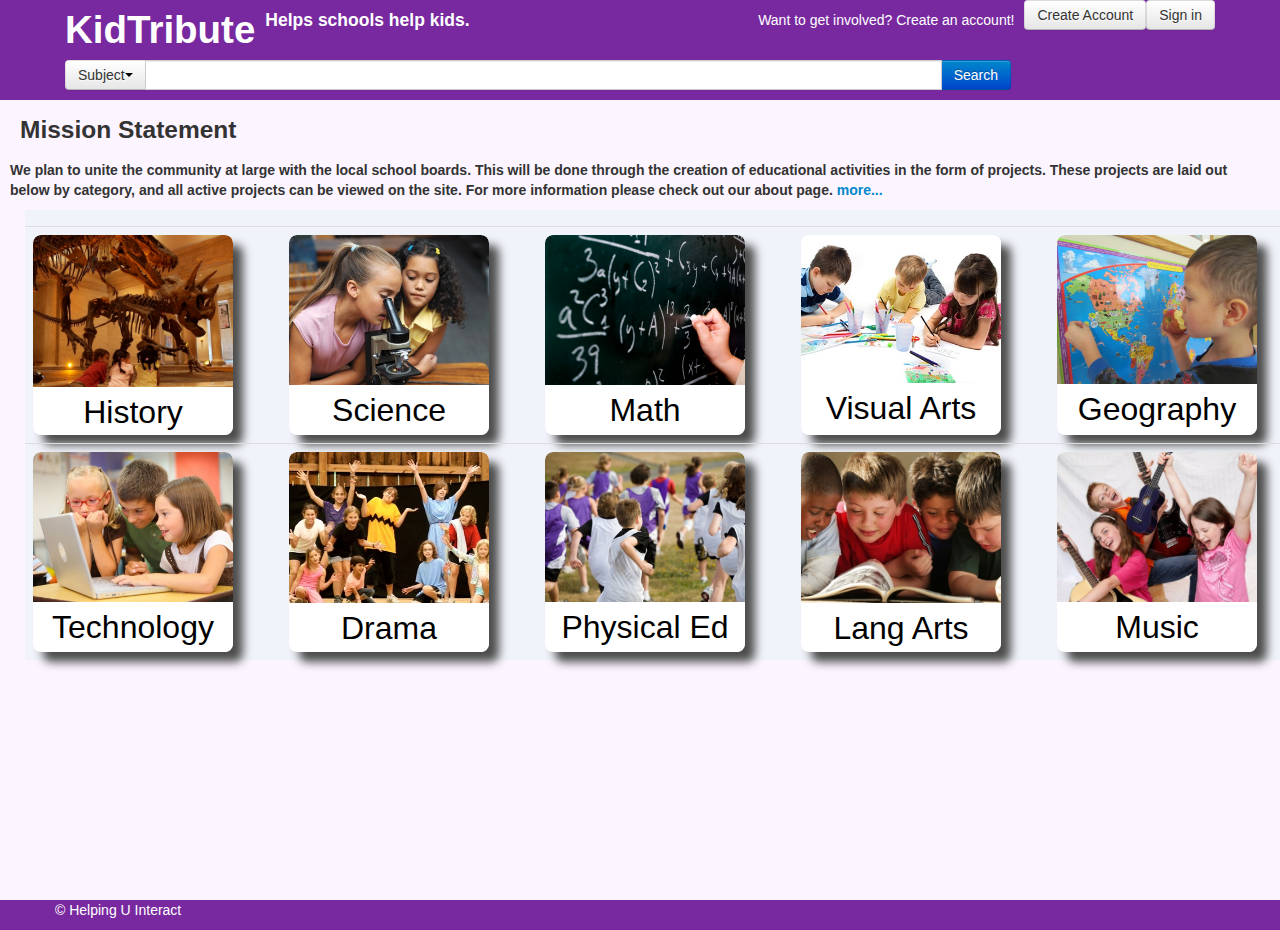
==== index.html @ 38437b7f "Changing link colours" ====
<!-- Group Name: H.U.I.
                   Helping U Interact

     Student Names: James Brooks
                    Nick Bruner
                    Jonathan Snowdon
                    Matt Stark

     CIS*3750 Class Project: KidTribute
-->
<!DOCTYPE html>
<html>
  <head>
    <title>KidTribute</title>
    <link href="css/bootstrap.min.css" rel="stylesheet">
    <link href="css/main.css" rel="stylesheet">
    <link href="css/bootstrap-responsive.min.css" rel="stylesheet">
    
  </head>
    
    <body id="background">
    	<div id="wrap">
	    <div id="pageHeader"> 
	  	</div>
	    
        <!-- Start of content -->
        <p class="text-center">
        <h3 style="padding-left : 20px; padding-right : 10px;" >Mission Statement</h3>
        <b style="float:right; margin-left: 10px; margin-right: 10px;">We plan to unite the community at large with the local school boards. This will be done through the creation of educational activities in the form of projects. These projects are laid out below by category, and all active projects can be viewed on the site. For more information please check out our about page. <a onclick="location.href='about.html';" href=\"#\">more...</a></b>
        <br><br></p>
        
        <!-- Start of image table -->
        <table class="table" cellspacing="0" cellpadding="0" id="tableBackground" style="border:0 none; margin-left:25px; margin-right:25px">
            <thead>
                <tr>
                    <th style="width: 20%"></th>
                    <th style="width: 20%"></th>
                    <th style="width: 20%"></th>
                    <th style="width: 20%"></th>
                </tr>
            </thead>

            <tbody>
                <tr>
                    <td>
                        <div class="outer">
                            <div class="image">
                                <a href="searchResults.html" style="text-decoration: none; color:#000000">
                                    <img src="img/history.jpg" /><p id="subjectButtons">History</p>
                                    <!-- http://dtfjihky7xwic.cloudfront.net/sites/default/files/styles/photo_preview_large/public/z-Imported/Photo%20Tours/Natural%20History%20Museum_Kids%20Looking%20at%20Dinosaur%20Exhibit%202.jpg -->
                                </a>
                            </div>
                        </div>
                    </td>
                    <td>
                        <div class="outer">
                            <div class="image">
                                <a href="searchResults.html" style="text-decoration: none; color:#000000">
                                    <img src="img/science.jpg" /><p id="subjectButtons">Science</p>
                                    <!-- http://gazette.gmu.edu/images/labkids2.jpg -->
                                </a>
                            </div>
                        </div>
                    </td>
                    <td>
                        <div class="outer">
                            <div class="image">
                                <a href="searchResults.html" style="text-decoration: none; color:#000000">
                                    <img src="img/math.jpg" /><p id="subjectButtons">Math</p>
                                    <!-- http://mynameisgeorge.files.wordpress.com/2011/02/blackboard-equations-istock_000003015755xsmall.jpg -->
                                </a>
                            </div>
                        </div>
                    </td>
                    <td>
                        <div class="outer">
                            <div class="image">
                                <a href="searchResults.html" style="text-decoration: none; color:#000000">
                                    <img src="img/visualarts.jpg" /><p id="subjectButtons">Visual Arts</p>
                                    <!-- http://dominatingdesigns.com/DD/wp-content/uploads/2012/02/children_painting_fkfj.jpg -->
                                </a>
                            </div>
                        </div>
                    </td>
                    <td>
                        <div class="outer">
                            <div class="image">
                                <a href="searchResults.html" style="text-decoration: none; color:#000000">
                                    <img src="img/geography.jpg" /><p id="subjectButtons">Geography</p>
                                    <!-- http://3.bp.blogspot.com/-dVYNXcRm5gk/UTo_2DCpekI/AAAAAAAAA4M/yEoku7KCbyU/s1600/IMG_5436.JPG -->
                                </a>
                            </div>
                        </div>
                    </td>
                </tr>
                <tr>
                    <td>
                        <div class="outer">
                            <div class="image">
                                <a href="searchResults.html" style="text-decoration: none; color:#000000">
                                    <img src="img/technology.jpg" /><p id="subjectButtons">Technology</p>
                                    <!-- http://www.theonlinemom.com/images/Kids-Computer.jpg -->
                                </a>
                            </div>
                        </div>
                    </td>
                    <td>
                        <div class="outer">
                            <div class="image">
                                <a href="searchResults.html" style="text-decoration: none; color:#000000">
                                    <img src="img/drama.jpg" /><p id="subjectButtons">Drama</p>
                                    <!-- http://www.rockbrookcamp.com/files/2009/09/kids-drama-production.jpg -->
                                </a>
                            </div>
                        </div>
                    </td>
                    <td>
                        <div class="outer">
                            <div class="image">
                                <a href="searchResults.html" style="text-decoration: none; color:#000000">
                                    <img src="img/physicaleducation.jpg" /><p id="subjectButtons">Physical Ed</p>
                                    <!-- http://cdn1-www.momtastic.com/assets/uploads/2010/07/file_104277_0_100721-kids-run.jpg -->
                                </a>
                            </div>
                        </div>
                    </td>
                    <td>
                        <div class="outer">
                            <div class="image">
                                <a href="searchResults.html" style="text-decoration: none; color:#000000">
                                    <img src="img/languagearts.jpg" /><p id="subjectButtons">Lang Arts</p>
                                    <!-- http://www2.k12albemarle.org/dept/instruction/languagearts/PublishingImages/kids%20reading.JPG -->
                                </a>
                            </div>
                        </div>
                    </td>
                    <td>
                        <div class="outer">
                            <div class="image">
                                <a href="searchResults.html" style="text-decoration: none; color:#000000">
                                    <img src="img/music.jpg" /><p id="subjectButtons">Music</p>
                                    <!-- http://www.christmusickids.com/images/Kids_Rockin__Out_smaller.jpg -->
                                </a>
                            </div>
                        </div>
                    </td>
                </tr>
            </tbody>
        </table>
        <!-- End of image table -->
        <!-- End of content -->
        <div id="push"></div>
        </div>
        <!-- Start of Footer Navbar -->
        <div id="footer">
          <div class="container">
            <p class="muted credit" id="fonts">&copy; Helping U Interact</p>
          </div>
        </div>
        <!-- End of Footer Navbar -->
        
    </body>
    <script src="js/jquery-1.10.2.js"></script>
    <script src="js/bootstrap.min.js"></script>
    <script src="js/main.js"></script>
</html>
---- css/main.css ----
.outer {
    width: 200px;
    height: 200px;
    -webkit-box-shadow: 0px 0px 10px #4d4d4d;
    -moz-box-shadow: 0px 0px 10px #4d4d4d;
    box-shadow: 10px 10px 10px #4d4d4d;
    -webkit-border-radius: 8px;
    -moz-border-radius: 8px;
    -khtml-border-radius: 8px;  
    border-radius: 8px;
    border: none;
    overflow: hidden;
    padding: 0px;
}
.image {
    background: white;
    padding: 0;
     -webkit-border-radius: 8px;
    -moz-border-radius: 8px;
    -khtml-border-radius: 8px;  
    border-radius: 8px;
    width: 200px;
    height: 200px;
    overflow: hidden;
}

#subjectButtons{
  font-size: xx-large;
  padding-top: 15px;
  text-align:center;
}

#background{
    background-color: #FCF5FF !important;
    border-color: #FCF5FF !important;
    background-image: none !important;

}

#tableBackground{
    background-color: #F0F3F9 !important;
    border-color: #F0F3F9 !important;
    background-image: none !important;
}

#header{
    background-color: #7829A0;
    border-color: #7829A0;
    background-image: none;
}

#fonts{
	color:#FFFFFF;
}

a.homepagetitle,a.homepagetitle:link, a.homepagetitle:visited {
color: #FFFFFF;
text-decoration: none;
}
a.homepagetitle:hover, a.homepagetitle:active {
color:#7829A0;
background-color: #FFFFFF;
text-decoration: none;
}

.icon-zoom-in
{
  position:relative;
  left:23px;
  top:-8px;
  z-index:999;
}
.input-append input
{
  height:20px;
  padding-left:25px;
}

#seach{
	position:absolute;
	left:0;
	right:0;
}

#signIn {
  width: 400px; /* SET THE WIDTH OF THE MODAL */
  margin-left: -170px;
}

html,
body {
  height: 100%;
  /* The html and body elements cannot have any padding or margin. */
}

#exampleTable {
  margin-left:0;
  margin-right: auto;
}

/* Wrapper for page content to push down footer */
#wrap {
  min-height: 100%;
  height: auto !important;
  height: 100%;
  /* Negative indent footer by it's height */
  margin: 0 auto;
}

/* Set the fixed height of the footer here */
#push,
#footer {
  height: auto;
}
#footer {
  background-color: #7829A0;
}

/* Lastly, apply responsive CSS fixes as necessary */
@media (max-width: 767px) {
  #footer {
    margin-left: -20px;
    margin-right: -20px;
    padding-left: 20px;
    padding-right: 20px;
  }
}

.CommunityMembers tr:nth-child(even) {
    background-color: #F2F2F2;
}

.ResultsTable tr:nth-child(odd) {
    background-color: #F2F2F2;
}
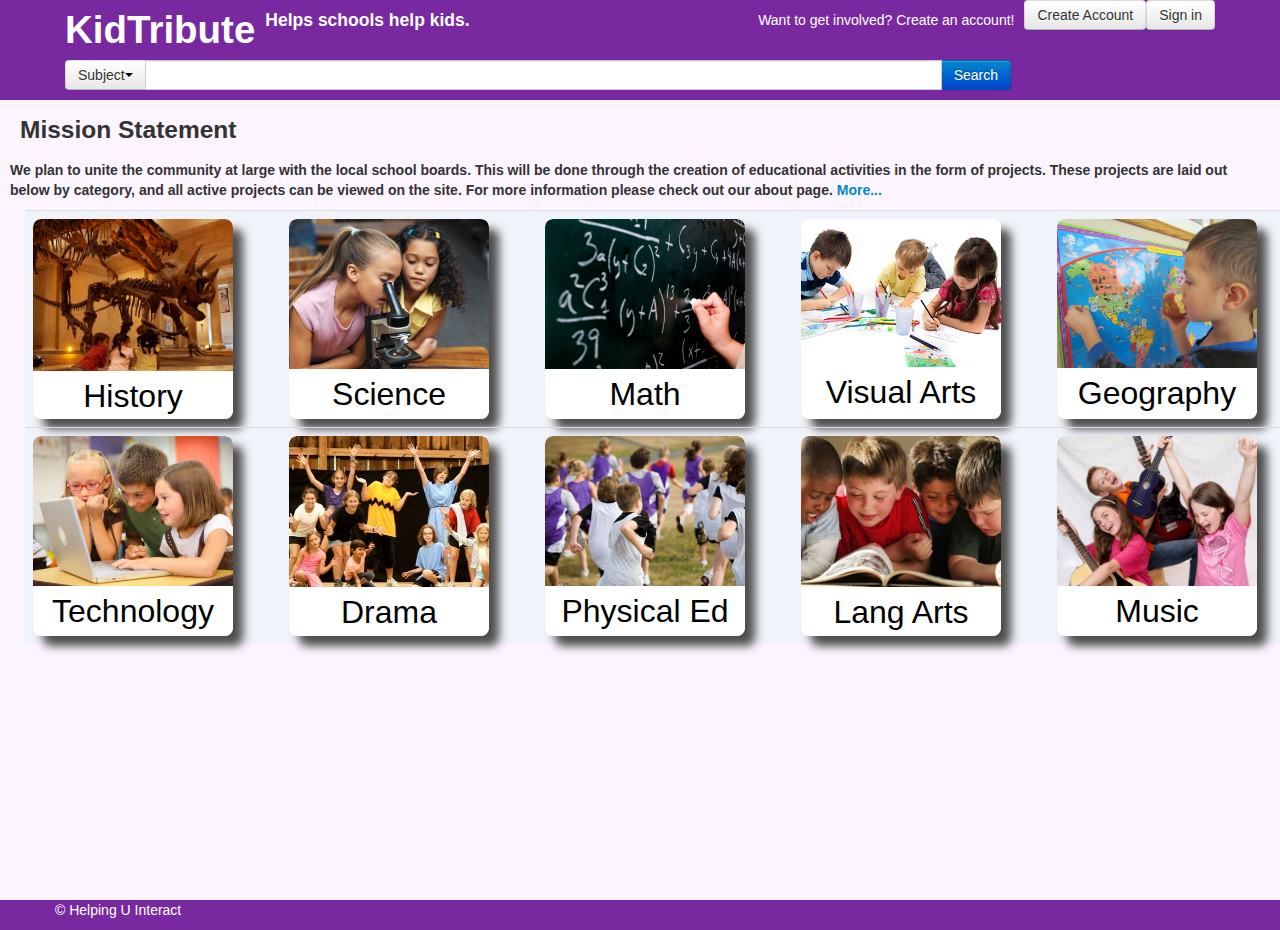
==== commit be85c0c8: "Updates on AODA compliance." ====
--- a/index.html
+++ b/index.html
@@ -9,7 +9,7 @@
      CIS*3750 Class Project: KidTribute
 -->
 <!DOCTYPE html>
-<html>
+<html lang="en">
   <head>
     <title>KidTribute</title>
     <link href="css/bootstrap.min.css" rel="stylesheet">
@@ -26,67 +26,58 @@
         <!-- Start of content -->
         <p class="text-center">
         <h3 style="padding-left : 20px; padding-right : 10px;" >Mission Statement</h3>
-        <b style="float:right; margin-left: 10px; margin-right: 10px;">We plan to unite the community at large with the local school boards. This will be done through the creation of educational activities in the form of projects. These projects are laid out below by category, and all active projects can be viewed on the site. For more information please check out our about page. <a onclick="location.href='about.html';" href=\"#\">more...</a></b>
+        <b style="float:right; margin-left: 10px; margin-right: 10px;">We plan to unite the community at large with the local school boards. This will be done through the creation of educational activities in the form of projects. These projects are laid out below by category, and all active projects can be viewed on the site. For more information please check out our about page. <a onclick="location.href='about.html';" href="#">More...</a></b>
         <br><br></p>
         
         <!-- Start of image table -->
         <table class="table" cellspacing="0" cellpadding="0" id="tableBackground" style="border:0 none; margin-left:25px; margin-right:25px">
-            <thead>
-                <tr>
-                    <th style="width: 20%"></th>
-                    <th style="width: 20%"></th>
-                    <th style="width: 20%"></th>
-                    <th style="width: 20%"></th>
-                </tr>
-            </thead>
-
             <tbody>
                 <tr>
-                    <td>
+                    <td style="width: 20%">
                         <div class="outer">
                             <div class="image">
                                 <a href="searchResults.html" style="text-decoration: none; color:#000000">
-                                    <img src="img/history.jpg" /><p id="subjectButtons">History</p>
+                                    <img src="img/history.jpg" alt="Kids looking at fossils"/><p id="subjectButtons">History</p>
                                     <!-- http://dtfjihky7xwic.cloudfront.net/sites/default/files/styles/photo_preview_large/public/z-Imported/Photo%20Tours/Natural%20History%20Museum_Kids%20Looking%20at%20Dinosaur%20Exhibit%202.jpg -->
                                 </a>
                             </div>
                         </div>
                     </td>
-                    <td>
+                    <td style="width: 20%">
                         <div class="outer">
                             <div class="image">
                                 <a href="searchResults.html" style="text-decoration: none; color:#000000">
-                                    <img src="img/science.jpg" /><p id="subjectButtons">Science</p>
+                                    <img src="img/science.jpg" alt="Kids looking into a microscope"/><p id="subjectButtons">Science</p>
                                     <!-- http://gazette.gmu.edu/images/labkids2.jpg -->
                                 </a>
                             </div>
                         </div>
                     </td>
-                    <td>
+                    <td style="width: 20%">
                         <div class="outer">
                             <div class="image">
                                 <a href="searchResults.html" style="text-decoration: none; color:#000000">
-                                    <img src="img/math.jpg" /><p id="subjectButtons">Math</p>
+                                    <img src="img/math.jpg" alt="Equations written on a chalkboard"/><p id="subjectButtons">Math</p>
                                     <!-- http://mynameisgeorge.files.wordpress.com/2011/02/blackboard-equations-istock_000003015755xsmall.jpg -->
                                 </a>
                             </div>
                         </div>
                     </td>
-                    <td>
+                    <td style="width: 20%">
                         <div class="outer">
                             <div class="image">
                                 <a href="searchResults.html" style="text-decoration: none; color:#000000">
-                                    <img src="img/visualarts.jpg" /><p id="subjectButtons">Visual Arts</p>
+                                    <img src="img/visualarts.jpg" alt="Kids painting pictures on the floor"/><p id="subjectButtons">Visual Arts</p>
                                     <!-- http://dominatingdesigns.com/DD/wp-content/uploads/2012/02/children_painting_fkfj.jpg -->
                                 </a>
                             </div>
                         </div>
                     </td>
-                    <td>
+                    <td style="width: 20%">
                         <div class="outer">
                             <div class="image">
                                 <a href="searchResults.html" style="text-decoration: none; color:#000000">
-                                    <img src="img/geography.jpg" /><p id="subjectButtons">Geography</p>
+                                    <img src="img/geography.jpg" alt="Kid looking at a map of the world"/><p id="subjectButtons">Geography</p>
                                     <!-- http://3.bp.blogspot.com/-dVYNXcRm5gk/UTo_2DCpekI/AAAAAAAAA4M/yEoku7KCbyU/s1600/IMG_5436.JPG -->
                                 </a>
                             </div>
@@ -94,51 +85,51 @@
                     </td>
                 </tr>
                 <tr>
-                    <td>
+                    <td style="width: 20%">
                         <div class="outer">
                             <div class="image">
                                 <a href="searchResults.html" style="text-decoration: none; color:#000000">
-                                    <img src="img/technology.jpg" /><p id="subjectButtons">Technology</p>
+                                    <img src="img/technology.jpg" alt="Kids looking at a laptop"/><p id="subjectButtons">Technology</p>
                                     <!-- http://www.theonlinemom.com/images/Kids-Computer.jpg -->
                                 </a>
                             </div>
                         </div>
                     </td>
-                    <td>
+                    <td style="width: 20%">
                         <div class="outer">
                             <div class="image">
                                 <a href="searchResults.html" style="text-decoration: none; color:#000000">
-                                    <img src="img/drama.jpg" /><p id="subjectButtons">Drama</p>
+                                    <img src="img/drama.jpg" alt="Kids posing for a picture on a stage"/><p id="subjectButtons">Drama</p>
                                     <!-- http://www.rockbrookcamp.com/files/2009/09/kids-drama-production.jpg -->
                                 </a>
                             </div>
                         </div>
                     </td>
-                    <td>
+                    <td style="width: 20%">
                         <div class="outer">
                             <div class="image">
                                 <a href="searchResults.html" style="text-decoration: none; color:#000000">
-                                    <img src="img/physicaleducation.jpg" /><p id="subjectButtons">Physical Ed</p>
+                                    <img src="img/physicaleducation.jpg" alt="Group of kids running"/><p id="subjectButtons">Physical Ed</p>
                                     <!-- http://cdn1-www.momtastic.com/assets/uploads/2010/07/file_104277_0_100721-kids-run.jpg -->
                                 </a>
                             </div>
                         </div>
                     </td>
-                    <td>
+                    <td style="width: 20%">
                         <div class="outer">
                             <div class="image">
                                 <a href="searchResults.html" style="text-decoration: none; color:#000000">
-                                    <img src="img/languagearts.jpg" /><p id="subjectButtons">Lang Arts</p>
+                                    <img src="img/languagearts.jpg" alt="Kids looking at a book"/><p id="subjectButtons">Lang Arts</p>
                                     <!-- http://www2.k12albemarle.org/dept/instruction/languagearts/PublishingImages/kids%20reading.JPG -->
                                 </a>
                             </div>
                         </div>
                     </td>
-                    <td>
+                    <td style="width: 20%">
                         <div class="outer">
                             <div class="image">
                                 <a href="searchResults.html" style="text-decoration: none; color:#000000">
-                                    <img src="img/music.jpg" /><p id="subjectButtons">Music</p>
+                                    <img src="img/music.jpg" alt="Kids playing with instruments"/><p id="subjectButtons">Music</p>
                                     <!-- http://www.christmusickids.com/images/Kids_Rockin__Out_smaller.jpg -->
                                 </a>
                             </div>
@@ -148,6 +139,7 @@
             </tbody>
         </table>
         <!-- End of image table -->
+        
         <!-- End of content -->
         <div id="push"></div>
         </div>
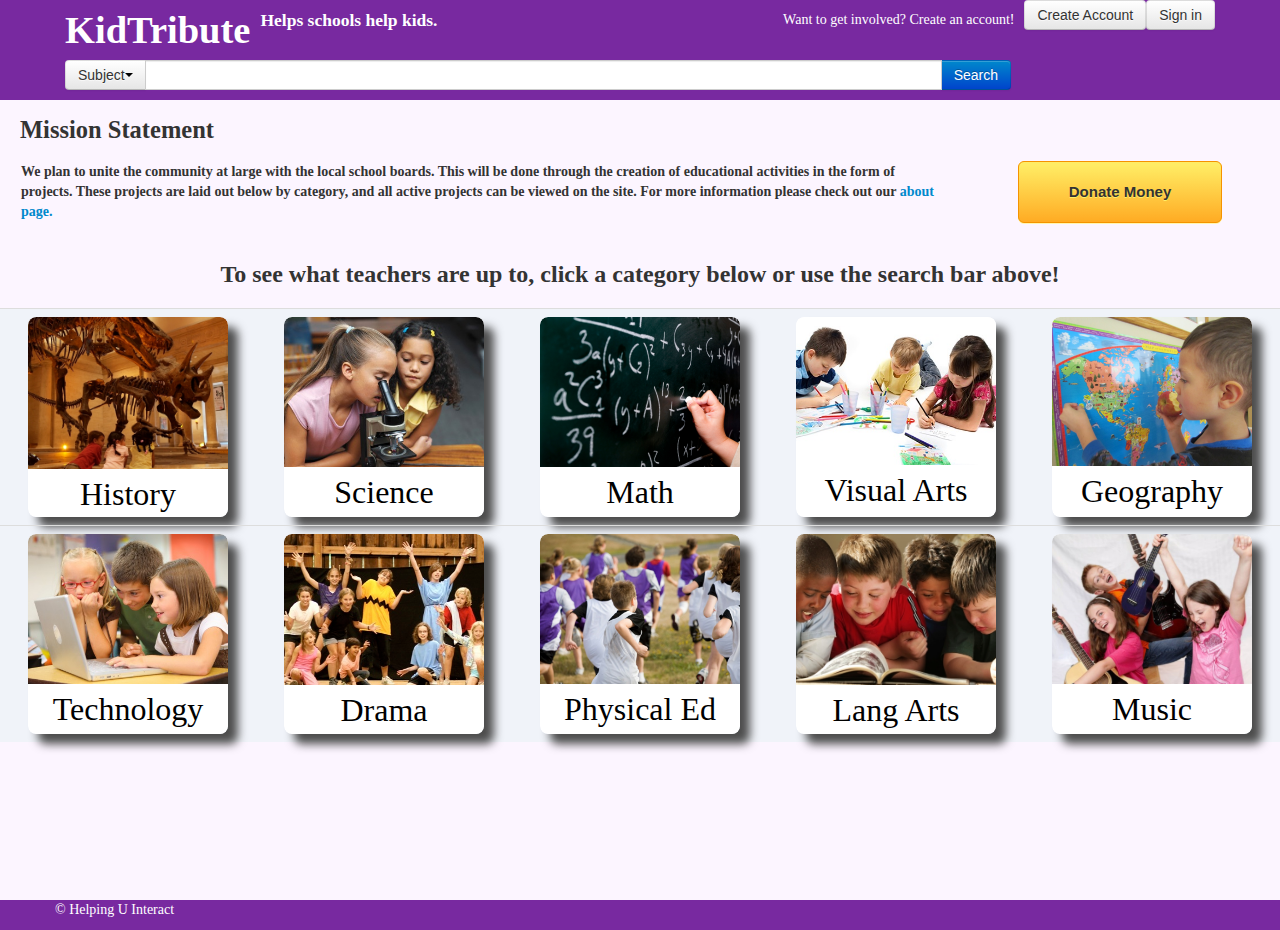
==== commit d63ecb56: "Added Donate Money button" ====
--- a/index.html
+++ b/index.html
@@ -24,19 +24,38 @@
 	  	</div>
 	    
         <!-- Start of content -->
-        <p class="text-center">
-        <h3 style="padding-left : 20px; padding-right : 10px;" >Mission Statement</h3>
-        <b style="float:right; margin-left: 10px; margin-right: 10px;">We plan to unite the community at large with the local school boards. This will be done through the creation of educational activities in the form of projects. These projects are laid out below by category, and all active projects can be viewed on the site. For more information please check out our about page. <a onclick="location.href='about.html';" href="#">More...</a></b>
-        <br><br></p>
+        <h3 style="margin-left: 20px; margin-right: 10px;" >Mission Statement</h3>
+        <table>
+        	<tr>
+        		<td style="width:75%">
+        			<b style="float:left; margin-left: 20px; margin-right: 10px;">We plan to unite the community at large with the local school boards. This will be done through the creation of educational activities in the form of projects. These projects are laid out below by category, and all active projects can be viewed on the site. For more information please check out our <a onclick="location.href='about.html';" href="#">about page.</a>
+            		</b>
+        		</td>
+        		<td style="width:25%;">
+        			<div style="text-align:center">
+        				<button href="#" class="donateButton">Donate Money</button>
+        			</div>
+        		</td>
+        	</tr>
+        </table>
         
+            
+            
+            
+
+        	<div style="text-align:center; font-weight: bold">
+	            <br><br>
+	       		<font size="5">To see what teachers are up to, click a category below or use the search bar above!</font>
+	            <br><br>
+        	</div>
         <!-- Start of image table -->
-        <table class="table" cellspacing="0" cellpadding="0" id="tableBackground" style="border:0 none; margin-left:25px; margin-right:25px">
+        <table class="table" cellspacing="0" cellpadding="0" id="tableBackground" style="border:0 none;">
             <tbody>
                 <tr>
                     <td style="width: 20%">
                         <div class="outer">
                             <div class="image">
-                                <a href="searchResults.html" style="text-decoration: none; color:#000000">
+                                <a href="#" onclick="getSearchResults('History')" style="text-decoration: none; color:#000000">
                                     <img src="img/history.jpg" alt="Kids looking at fossils"/><p id="subjectButtons">History</p>
                                     <!-- http://dtfjihky7xwic.cloudfront.net/sites/default/files/styles/photo_preview_large/public/z-Imported/Photo%20Tours/Natural%20History%20Museum_Kids%20Looking%20at%20Dinosaur%20Exhibit%202.jpg -->
                                 </a>
@@ -46,7 +65,7 @@
                     <td style="width: 20%">
                         <div class="outer">
                             <div class="image">
-                                <a href="searchResults.html" style="text-decoration: none; color:#000000">
+                                <a href="#" onclick="getSearchResults('Science')" style="text-decoration: none; color:#000000">
                                     <img src="img/science.jpg" alt="Kids looking into a microscope"/><p id="subjectButtons">Science</p>
                                     <!-- http://gazette.gmu.edu/images/labkids2.jpg -->
                                 </a>
@@ -56,7 +75,7 @@
                     <td style="width: 20%">
                         <div class="outer">
                             <div class="image">
-                                <a href="searchResults.html" style="text-decoration: none; color:#000000">
+                                <a href="#" onclick="getSearchResults('Math')" style="text-decoration: none; color:#000000">
                                     <img src="img/math.jpg" alt="Equations written on a chalkboard"/><p id="subjectButtons">Math</p>
                                     <!-- http://mynameisgeorge.files.wordpress.com/2011/02/blackboard-equations-istock_000003015755xsmall.jpg -->
                                 </a>
@@ -66,7 +85,7 @@
                     <td style="width: 20%">
                         <div class="outer">
                             <div class="image">
-                                <a href="searchResults.html" style="text-decoration: none; color:#000000">
+                                <a href="#" onclick="getSearchResults('VisualArts')" style="text-decoration: none; color:#000000">
                                     <img src="img/visualarts.jpg" alt="Kids painting pictures on the floor"/><p id="subjectButtons">Visual Arts</p>
                                     <!-- http://dominatingdesigns.com/DD/wp-content/uploads/2012/02/children_painting_fkfj.jpg -->
                                 </a>
@@ -76,7 +95,7 @@
                     <td style="width: 20%">
                         <div class="outer">
                             <div class="image">
-                                <a href="searchResults.html" style="text-decoration: none; color:#000000">
+                                <a href="#" onclick="getSearchResults('Geography')" style="text-decoration: none; color:#000000">
                                     <img src="img/geography.jpg" alt="Kid looking at a map of the world"/><p id="subjectButtons">Geography</p>
                                     <!-- http://3.bp.blogspot.com/-dVYNXcRm5gk/UTo_2DCpekI/AAAAAAAAA4M/yEoku7KCbyU/s1600/IMG_5436.JPG -->
                                 </a>
@@ -88,7 +107,7 @@
                     <td style="width: 20%">
                         <div class="outer">
                             <div class="image">
-                                <a href="searchResults.html" style="text-decoration: none; color:#000000">
+                                <a href="#" onclick="getSearchResults('Technology')" style="text-decoration: none; color:#000000">
                                     <img src="img/technology.jpg" alt="Kids looking at a laptop"/><p id="subjectButtons">Technology</p>
                                     <!-- http://www.theonlinemom.com/images/Kids-Computer.jpg -->
                                 </a>
@@ -98,7 +117,7 @@
                     <td style="width: 20%">
                         <div class="outer">
                             <div class="image">
-                                <a href="searchResults.html" style="text-decoration: none; color:#000000">
+                                <a href="#" onclick="getSearchResults('Drama')" style="text-decoration: none; color:#000000">
                                     <img src="img/drama.jpg" alt="Kids posing for a picture on a stage"/><p id="subjectButtons">Drama</p>
                                     <!-- http://www.rockbrookcamp.com/files/2009/09/kids-drama-production.jpg -->
                                 </a>
@@ -108,7 +127,7 @@
                     <td style="width: 20%">
                         <div class="outer">
                             <div class="image">
-                                <a href="searchResults.html" style="text-decoration: none; color:#000000">
+                                <a href="#" onclick="getSearchResults('PhysicalEducation')" style="text-decoration: none; color:#000000">
                                     <img src="img/physicaleducation.jpg" alt="Group of kids running"/><p id="subjectButtons">Physical Ed</p>
                                     <!-- http://cdn1-www.momtastic.com/assets/uploads/2010/07/file_104277_0_100721-kids-run.jpg -->
                                 </a>
@@ -118,7 +137,7 @@
                     <td style="width: 20%">
                         <div class="outer">
                             <div class="image">
-                                <a href="searchResults.html" style="text-decoration: none; color:#000000">
+                                <a href="#" onclick="getSearchResults('LanguageArts')" style="text-decoration: none; color:#000000">
                                     <img src="img/languagearts.jpg" alt="Kids looking at a book"/><p id="subjectButtons">Lang Arts</p>
                                     <!-- http://www2.k12albemarle.org/dept/instruction/languagearts/PublishingImages/kids%20reading.JPG -->
                                 </a>
@@ -128,7 +147,7 @@
                     <td style="width: 20%">
                         <div class="outer">
                             <div class="image">
-                                <a href="searchResults.html" style="text-decoration: none; color:#000000">
+                                <a href="#" onclick="getSearchResults('Music')" style="text-decoration: none; color:#000000">
                                     <img src="img/music.jpg" alt="Kids playing with instruments"/><p id="subjectButtons">Music</p>
                                     <!-- http://www.christmusickids.com/images/Kids_Rockin__Out_smaller.jpg -->
                                 </a>
--- a/css/main.css
+++ b/css/main.css
@@ -11,7 +11,50 @@
     border: none;
     overflow: hidden;
     padding: 0px;
+    margin-left: auto;
+    margin-right: auto;
 }
+
+.donateButton {
+  -moz-box-shadow: 0px 1px 0px 0px #fff6af;
+  -webkit-box-shadow: 0px 1px 0px 0px #fff6af;
+  box-shadow: 0px 1px 0px 0px #fff6af;
+  background:-webkit-gradient(linear, left top, left bottom, color-stop(0.05, #ffec64), color-stop(1, #ffab23));
+  background:-moz-linear-gradient(top, #ffec64 5%, #ffab23100%);
+  background:-webkit-linear-gradient(top, #ffec64 5%, #ffab23 100%);
+  background:-o-linear-gradient(top, #ffec64 5%, #ffab23 100%);
+  background:-ms-linear-gradient(top, #ffec64 5%, #ffab23 100%);
+  background:linear-gradient(to bottom, #ffec64 5%, #ffab23 100%);
+  filter:progid:DXImageTransform.Microsoft.gradient(startColorstr='#ffec64', endColorstr='#ffab23',GradientType=0);
+  background-color:#ffec64;
+  -moz-border-radius:6px;
+  -webkit-border-radius:6px;
+  border-radius:6px;
+  border:1px solid #f59300;
+  display:inline-block;
+  color:#333333;
+  font-family:arial;
+  font-size:15px;
+  font-weight:bold;
+  padding:20px 50px;
+  text-decoration:none;
+  text-shadow:0px 1px 0px #ffee66;
+}
+.donateButton:hover {
+  background:-webkit-gradient(linear, left top, left bottom, color-stop(0.05, #ffab23), color-stop(1, #ffec64));
+  background:-moz-linear-gradient(top, #ffab23 5%, #ffec64 100%);
+  background:-webkit-linear-gradient(top, #ffab23 5%, #ffec64 100%);
+  background:-o-linear-gradient(top, #ffab23 5%, #ffec64 100%);
+  background:-ms-linear-gradient(top, #ffab23 5%, #ffec64 100%);
+  background:linear-gradient(to bottom, #ffab23 5%, #ffec64 100%);
+  filter:progid:DXImageTransform.Microsoft.gradient(startColorstr='#ffab23', endColorstr='#ffec64',GradientType=0);
+  background-color:#ffab23;
+}
+.donateButton:active {
+  position:relative;
+  top:1px;
+}
+
 .image {
     background: white;
     padding: 0;
@@ -90,6 +133,7 @@
 html,
 body {
   height: 100%;
+  font-family: "Trebuchet MS";
   /* The html and body elements cannot have any padding or margin. */
 }
 
